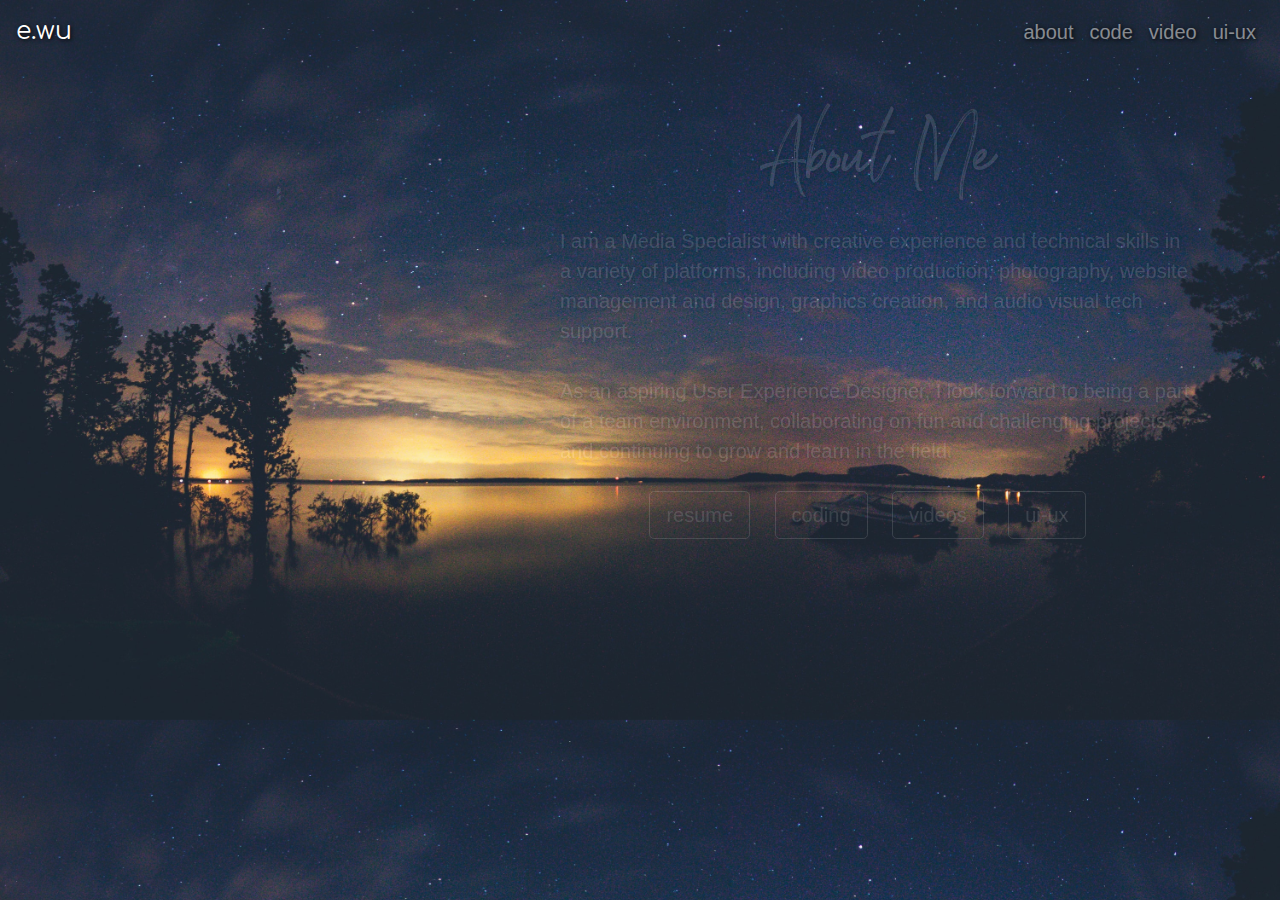
==== about.html @ fb95c6f7 "updated resume link to a shared folder" ====
<!DOCTYPE html>
<html lang="en">
  <head>
    <meta charset="UTF-8" />
    <meta name="viewport" content="width=device-width, initial-scale=1.0" />
    <meta http-equiv="X-UA-Compatible" content="ie=edge" />
    <title>ewu | about</title>

    <!--Added link to Reset Style-->
    <link rel="stylesheet" type="text/css" href="assets/css/reset.css" />

    <!-- Added link to the jQuery Library -->
    <script src="https://cdnjs.cloudflare.com/ajax/libs/jquery/3.2.1/jquery.min.js"></script>

    <!-- Added a link to Bootstrap-->
    <link
      rel="stylesheet"
      href="https://maxcdn.bootstrapcdn.com/bootstrap/4.0.0/css/bootstrap.min.css"
      integrity="sha384-Gn5384xqQ1aoWXA+058RXPxPg6fy4IWvTNh0E263XmFcJlSAwiGgFAW/dAiS6JXm"
      crossorigin="anonymous"
    />

    <!-- Added link to CSS Style-->
    <link rel="stylesheet" type="text/css" href="assets/css/style.css" />
    <link rel="stylesheet" type="text/css" href="assets/css/about.css" />

    <!-- Added link to Font Awesome -->
    <link
      rel="stylesheet"
      href="https://use.fontawesome.com/releases/v5.3.1/css/all.css"
      integrity="sha384-mzrmE5qonljUremFsqc01SB46JvROS7bZs3IO2EmfFsd15uHvIt+Y8vEf7N7fWAU"
      crossorigin="anonymous"
    />
  </head>

  <body class="">
    <nav class="navbar navbar-expand-lg navbar-dark">
      <a class="navbar-brand" href="index.html">e.wu</a>
      <ul class="navbar-nav navbar-dark">
        <li class="nav-item">
          <a
            class="nav-link"
            href="https://www.linkedin.com/in/esther-wu-25a181154/"
            target="_blank"
            ><i class="fab fa-linkedin-in"></i
          ></a>
        </li>
        <li class="nav-item">
          <a class="nav-link" href="https://github.com/ewu2" target="_blank"
            ><i class="fab fa-github"></i
          ></a>
        </li>
        <li class="nav-item">
          <a class="nav-link" href="mailto:es.nj.wu@gmail.com"
            ><i class="far fa-envelope"></i
          ></a>
        </li>
      </ul>

      <button
        class="navbar-toggler"
        type="button"
        data-toggle="collapse"
        data-target="#navbarSupportedContent"
        aria-controls="navbarSupportedContent"
        aria-expanded="false"
        aria-label="Toggle navigation"
      >
        <span class="navbar-toggler-icon"></span>
      </button>

      <div class="collapse navbar-collapse" id="navbarSupportedContent">
        <ul class="navbar-nav ml-auto">
          <li class="nav-item ml-auto">
            <a class="nav-link" href="index.html"
              ><i class="fas fa-home"></i
            ></a>
          </li>
          <li class="nav-item ml-auto">
            <a class="nav-link" href="about.html">about</a>
          </li>
          <li class="nav-item ml-auto">
            <a class="nav-link" href="code.html">code</a>
          </li>
          <li class="nav-item ml-auto">
            <a class="nav-link" href="video.html">video</a>
          </li>
          <li class="nav-item ml-auto">
            <a class="nav-link" href="design.html">ui-ux</a>
          </li>
        </ul>
      </div>
    </nav>

    <!-- <div class="bg"></div> -->

    <div class="container about-me img-responsive">
      <div class="row">
        <div class="profile-container col-12 col-md-5 text-center">
          <img
            class="profile-pic"
            src="https://avatars2.githubusercontent.com/u/42131939?s=460&u=00c6711666c42d43e7ed37875faa247c96dcf07b&v=4"
            alt="profile pic"
          />
        </div>
        <div class="col-12 col-md-7">
          <h1 class="text-center header">About Me</h1>
          <p class="lead">
            I am a Media Specialist with creative experience and technical
            skills in a variety of platforms, including video production,
            photography, website management and design, graphics creation, and
            audio visual tech support. <br /><br />
            As an aspiring User Experience Designer, I look forward to being
            a part of a team environment, collaborating on fun and challenging
            projects, and continuing to grow and learn in the field.
          </p>
          <div class="text-center">
            <a
              href="https://drive.google.com/drive/folders/1QwZBaZC42OXDMVAfoG6Ruo-Gn8Wn671A?usp=sharing"
              class="btn btn-primary btn-outline-light btn-lg code-btn"
              >resume</a
            >
            <a
              href="code.html"
              class="btn btn-primary btn-outline-light btn-lg code-btn"
              >coding</a
            >
            <a
              href="video.html"
              class="btn btn-primary btn-outline-light btn-lg video-btn"
              >videos</a
            >
            <a
              href="design.html"
              class="btn btn-primary btn-outline-light btn-lg video-btn"
              >ui-ux</a
            >
          </div>
        </div>
      </div>
    </div>

    <!-- Added link to Javascript -->
    <script type="text/javascript" src="assets/javascript/app.js"></script>

    <!-- Added links to Bootstrap JS -->
    <script
      src="https://cdnjs.cloudflare.com/ajax/libs/popper.js/1.12.9/umd/popper.min.js"
      integrity="sha384-ApNbgh9B+Y1QKtv3Rn7W3mgPxhU9K/ScQsAP7hUibX39j7fakFPskvXusvfa0b4Q"
      crossorigin="anonymous"
    ></script>
    <script
      src="https://maxcdn.bootstrapcdn.com/bootstrap/4.0.0/js/bootstrap.min.js"
      integrity="sha384-JZR6Spejh4U02d8jOt6vLEHfe/JQGiRRSQQxSfFWpi1MquVdAyjUar5+76PVCmYl"
      crossorigin="anonymous"
    ></script>
  </body>
</html>
---- assets/css/style.css ----
/* FONTS */
@font-face {
  font-family: "Caveat";
  src: url("../fonts/Caveat-Regular.ttf");
}
@font-face {
  font-family: "Comfortaa";
  src: url("../fonts/Comfortaa-Regular.ttf");
}
@font-face {
  font-family: "BrownhillScript";
  src: url("../fonts/Brownhill-Script.ttf");
}

/* NAVIGATION */
* {
  margin: 0;
  padding: 0;
  box-sizing: border-box;
}

#vid {
  position: fixed;
  right: 0;
  bottom: 0;
  min-width: 100%;
  min-height: 100%;
  opacity: 0.95;
}

.navbar-brand {
  text-shadow: 1px 1px 4px #000000;
  font-family: Comfortaa;
  font-size: 25px;
}

.nav-link {
  text-shadow: 1px 1px 4px #000000;
  font-size: 20px;
  -webkit-transition: color 0.7s; /* For Safari 3.0 to 6.0 */
  transition: color 0.7s; /* For modern browsers */
}

/* HOME PAGE */
/* body {
  background-image: url("../images/river.jpg");
  background-size: 100%;
} */

.main {
  margin-top: 180px;
  margin-bottom: 100px;
  display: none;
}

.about-btn {
  /* text-shadow: 1px 1px 4px #000000; */
  font-family: Caveat;
}

.name {
  color: whitesmoke;
  text-shadow: 1px 1px 4px #000000;
  font-family: BrownhillScript;
  font-size: 100px;
}

/* FOOTER */
.footer {
  color: white;
  text-shadow: 1px 1px 4px #000000;
  font-size: 20px;
  -webkit-transition: color 0.7s; /* For Safari 3.0 to 6.0 */
  transition: color 0.7s; /* For modern browsers */
  padding-left: 39%;
}
---- assets/css/about.css ----
body {
  background-image: url("../images/night-sky.jpg");
  background-size: 100%;
}

.about-me {
  margin-bottom: 100px;
  display: none;
}

.profile-container {
  filter: drop-shadow(0px 10px 10px rgba(0, 0, 0, 0.5));
}

.profile-pic {
  clip-path: circle(50% at 50% 50%);
  margin: 120px 0px 0px 0px;
  height: 350px;
  width: auto;
}

.header {
  font-family: BrownhillScript;
  font-size: 85px;
  color: whitesmoke;
  text-shadow: 1px 1px 4px #000000;
  margin: 30px 0px 0px 0px;
}

.lead {
  font-size: 20px;
  color: whitesmoke;
  text-shadow: 1px 1px 4px #000000;
  margin: 30px 0px 20px 0px;
}

.video-btn,
.code-btn {
  margin-top: 5px;
  margin-right: 20px;
  /* text-shadow: 1px 1px 4px #000000; */
}
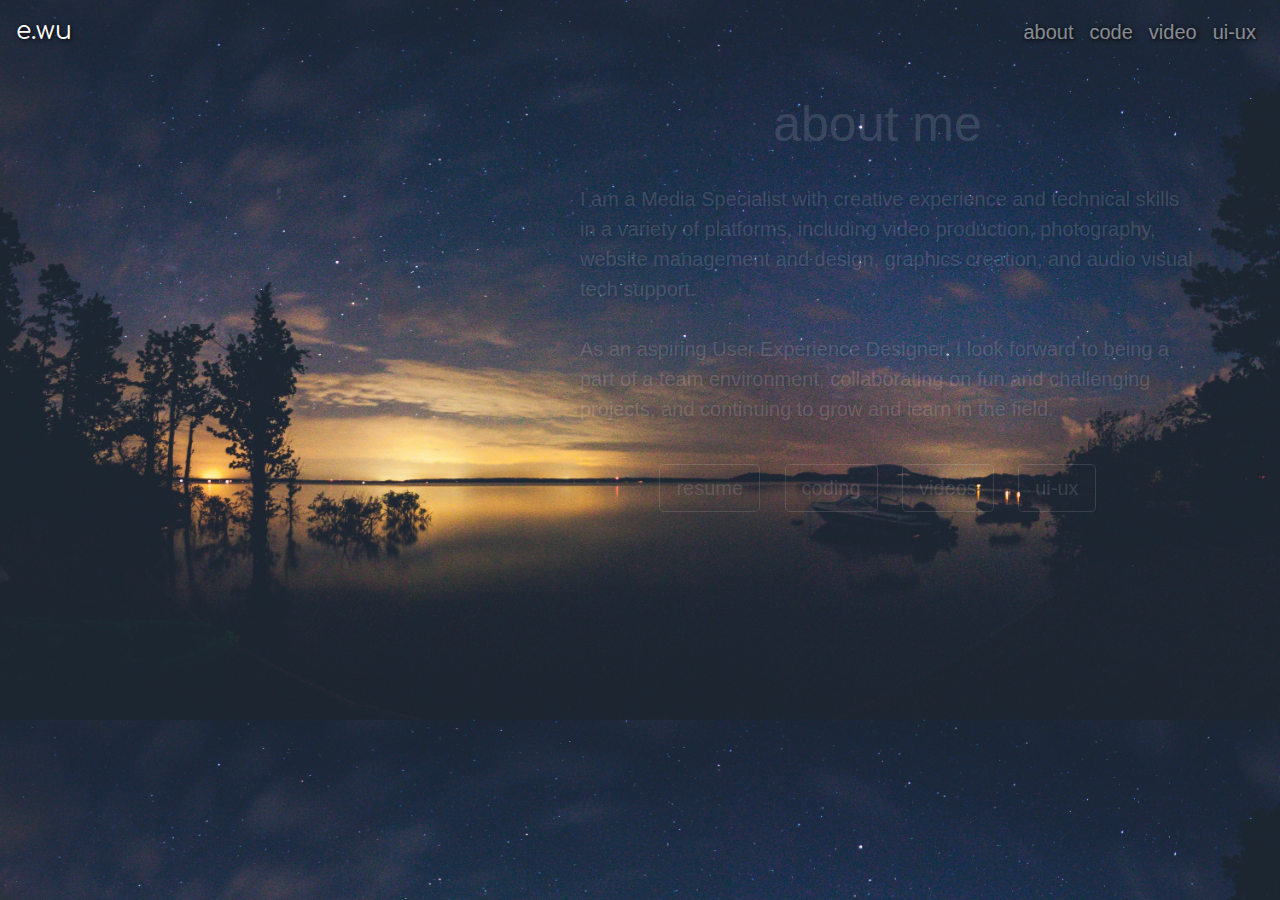
==== commit 92230f13: "changed fonts for consistency across pages" ====
--- a/about.html
+++ b/about.html
@@ -104,7 +104,7 @@
           />
         </div>
         <div class="col-12 col-md-7">
-          <h1 class="text-center header">About Me</h1>
+          <h1 class="text-center header">about me</h1>
           <p class="lead">
             I am a Media Specialist with creative experience and technical
             skills in a variety of platforms, including video production,
--- a/assets/css/style.css
+++ b/assets/css/style.css
@@ -55,7 +55,8 @@
 
 .about-btn {
   /* text-shadow: 1px 1px 4px #000000; */
-  font-family: Caveat;
+  /* font-family: Caveat; */
+  margin-top: 20px;
 }
 
 .name {
--- a/assets/css/about.css
+++ b/assets/css/about.css
@@ -20,10 +20,10 @@
 }
 
 .header {
-  font-family: BrownhillScript;
-  font-size: 85px;
+  /* font-family: BrownhillScript; */
+  font-size: 50px;
   color: whitesmoke;
-  text-shadow: 1px 1px 4px #000000;
+  /* text-shadow: 1px 1px 4px #000000; */
   margin: 30px 0px 0px 0px;
 }
 
@@ -31,12 +31,11 @@
   font-size: 20px;
   color: whitesmoke;
   text-shadow: 1px 1px 4px #000000;
-  margin: 30px 0px 20px 0px;
+  margin: 30px 0px 20px 20px;
 }
 
 .video-btn,
 .code-btn {
-  margin-top: 5px;
-  margin-right: 20px;
+  margin: 20px 10px 0px 10px;
   /* text-shadow: 1px 1px 4px #000000; */
 }
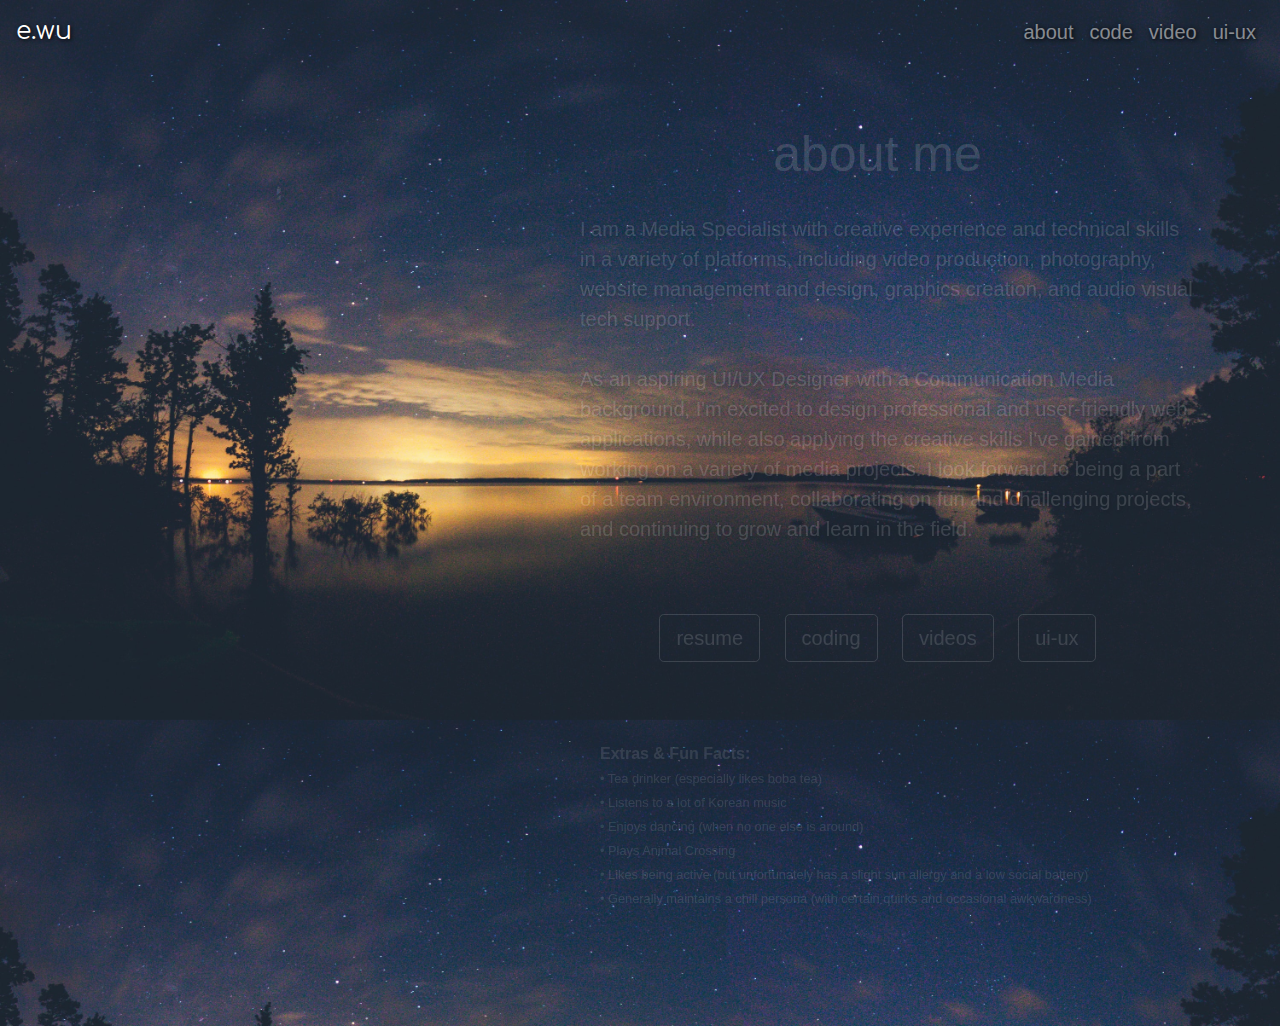
==== commit fecbea2d: "adding poster imgs for Safari browser" ====
--- a/about.html
+++ b/about.html
@@ -1,158 +1,127 @@
 <!DOCTYPE html>
 <html lang="en">
-  <head>
-    <meta charset="UTF-8" />
-    <meta name="viewport" content="width=device-width, initial-scale=1.0" />
-    <meta http-equiv="X-UA-Compatible" content="ie=edge" />
-    <title>ewu | about</title>
 
-    <!--Added link to Reset Style-->
-    <link rel="stylesheet" type="text/css" href="assets/css/reset.css" />
+<head>
+  <link rel="icon" type="image/png" href="assets/images/portfolio-favicon.png" sizes="16x16">
 
-    <!-- Added link to the jQuery Library -->
-    <script src="https://cdnjs.cloudflare.com/ajax/libs/jquery/3.2.1/jquery.min.js"></script>
+  <meta charset="UTF-8" />
+  <meta name="viewport" content="width=device-width, initial-scale=1.0" />
+  <meta http-equiv="X-UA-Compatible" content="ie=edge" />
+  <title>ewu | about</title>
 
-    <!-- Added a link to Bootstrap-->
-    <link
-      rel="stylesheet"
-      href="https://maxcdn.bootstrapcdn.com/bootstrap/4.0.0/css/bootstrap.min.css"
-      integrity="sha384-Gn5384xqQ1aoWXA+058RXPxPg6fy4IWvTNh0E263XmFcJlSAwiGgFAW/dAiS6JXm"
-      crossorigin="anonymous"
-    />
+  <!--Added link to Reset Style-->
+  <link rel="stylesheet" type="text/css" href="assets/css/reset.css" />
 
-    <!-- Added link to CSS Style-->
-    <link rel="stylesheet" type="text/css" href="assets/css/style.css" />
-    <link rel="stylesheet" type="text/css" href="assets/css/about.css" />
+  <!-- Added link to the jQuery Library -->
+  <script src="https://cdnjs.cloudflare.com/ajax/libs/jquery/3.2.1/jquery.min.js"></script>
 
-    <!-- Added link to Font Awesome -->
-    <link
-      rel="stylesheet"
-      href="https://use.fontawesome.com/releases/v5.3.1/css/all.css"
-      integrity="sha384-mzrmE5qonljUremFsqc01SB46JvROS7bZs3IO2EmfFsd15uHvIt+Y8vEf7N7fWAU"
-      crossorigin="anonymous"
-    />
-  </head>
+  <!-- Added a link to Bootstrap-->
+  <link rel="stylesheet" href="https://maxcdn.bootstrapcdn.com/bootstrap/4.0.0/css/bootstrap.min.css"
+    integrity="sha384-Gn5384xqQ1aoWXA+058RXPxPg6fy4IWvTNh0E263XmFcJlSAwiGgFAW/dAiS6JXm" crossorigin="anonymous" />
 
-  <body class="">
-    <nav class="navbar navbar-expand-lg navbar-dark">
-      <a class="navbar-brand" href="index.html">e.wu</a>
-      <ul class="navbar-nav navbar-dark">
-        <li class="nav-item">
-          <a
-            class="nav-link"
-            href="https://www.linkedin.com/in/esther-wu-25a181154/"
-            target="_blank"
-            ><i class="fab fa-linkedin-in"></i
-          ></a>
+  <!-- Added link to CSS Style-->
+  <link rel="stylesheet" type="text/css" href="assets/css/style.css" />
+  <link rel="stylesheet" type="text/css" href="assets/css/about.css" />
+
+  <!-- Added link to Font Awesome -->
+  <link rel="stylesheet" href="https://use.fontawesome.com/releases/v5.3.1/css/all.css"
+    integrity="sha384-mzrmE5qonljUremFsqc01SB46JvROS7bZs3IO2EmfFsd15uHvIt+Y8vEf7N7fWAU" crossorigin="anonymous" />
+</head>
+
+<body class="">
+  <nav class="navbar navbar-expand-lg navbar-dark">
+    <a class="navbar-brand" href="index.html">e.wu</a>
+    <ul class="navbar-nav navbar-dark">
+      <li class="nav-item">
+        <a class="nav-link" href="https://www.linkedin.com/in/esther-wu-25a181154/" target="_blank"><i
+            class="fab fa-linkedin-in"></i></a>
+      </li>
+      <li class="nav-item">
+        <a class="nav-link" href="https://github.com/ewu2" target="_blank"><i class="fab fa-github"></i></a>
+      </li>
+      <li class="nav-item">
+        <a class="nav-link" href="mailto:es.nj.wu@gmail.com"><i class="far fa-envelope"></i></a>
+      </li>
+    </ul>
+
+    <button class="navbar-toggler" type="button" data-toggle="collapse" data-target="#navbarSupportedContent"
+      aria-controls="navbarSupportedContent" aria-expanded="false" aria-label="Toggle navigation">
+      <span class="navbar-toggler-icon"></span>
+    </button>
+
+    <div class="collapse navbar-collapse" id="navbarSupportedContent">
+      <ul class="navbar-nav ml-auto">
+        <li class="nav-item ml-auto">
+          <a class="nav-link" href="index.html"><i class="fas fa-home"></i></a>
         </li>
-        <li class="nav-item">
-          <a class="nav-link" href="https://github.com/ewu2" target="_blank"
-            ><i class="fab fa-github"></i
-          ></a>
+        <li class="nav-item ml-auto">
+          <a class="nav-link" href="about.html">about</a>
         </li>
-        <li class="nav-item">
-          <a class="nav-link" href="mailto:es.nj.wu@gmail.com"
-            ><i class="far fa-envelope"></i
-          ></a>
+        <li class="nav-item ml-auto">
+          <a class="nav-link" href="code.html">code</a>
+        </li>
+        <li class="nav-item ml-auto">
+          <a class="nav-link" href="video.html">video</a>
+        </li>
+        <li class="nav-item ml-auto">
+          <a class="nav-link" href="design.html">ui-ux</a>
         </li>
       </ul>
+    </div>
+  </nav>
 
-      <button
-        class="navbar-toggler"
-        type="button"
-        data-toggle="collapse"
-        data-target="#navbarSupportedContent"
-        aria-controls="navbarSupportedContent"
-        aria-expanded="false"
-        aria-label="Toggle navigation"
-      >
-        <span class="navbar-toggler-icon"></span>
-      </button>
+  <!-- <div class="bg"></div> -->
 
-      <div class="collapse navbar-collapse" id="navbarSupportedContent">
-        <ul class="navbar-nav ml-auto">
-          <li class="nav-item ml-auto">
-            <a class="nav-link" href="index.html"
-              ><i class="fas fa-home"></i
-            ></a>
-          </li>
-          <li class="nav-item ml-auto">
-            <a class="nav-link" href="about.html">about</a>
-          </li>
-          <li class="nav-item ml-auto">
-            <a class="nav-link" href="code.html">code</a>
-          </li>
-          <li class="nav-item ml-auto">
-            <a class="nav-link" href="video.html">video</a>
-          </li>
-          <li class="nav-item ml-auto">
-            <a class="nav-link" href="design.html">ui-ux</a>
-          </li>
-        </ul>
+  <div class="container about-me img-responsive">
+    <div class="row">
+      <div class="profile-container col-12 col-md-5 text-center">
+        <img class="profile-pic"
+          src="https://avatars2.githubusercontent.com/u/42131939?s=460&u=00c6711666c42d43e7ed37875faa247c96dcf07b&v=4"
+          alt="profile pic" />
       </div>
-    </nav>
-
-    <!-- <div class="bg"></div> -->
-
-    <div class="container about-me img-responsive">
-      <div class="row">
-        <div class="profile-container col-12 col-md-5 text-center">
-          <img
-            class="profile-pic"
-            src="https://avatars2.githubusercontent.com/u/42131939?s=460&u=00c6711666c42d43e7ed37875faa247c96dcf07b&v=4"
-            alt="profile pic"
-          />
+      <div class="col-12 col-md-7">
+        <h1 class="text-center header">about me</h1>
+        <p class="lead">
+          I am a Media Specialist with creative experience and technical
+          skills in a variety of platforms, including video production,
+          photography, website management and design, graphics creation, and
+          audio visual tech support.
+          <br /><br />
+          As an aspiring UI/UX Designer with a Communication Media background, I'm excited to design professional and user-friendly web applications, while also applying the creative skills I've gained from working on a variety of media projects. I look forward to being a part of a team environment, collaborating on fun and challenging projects, and continuing to grow and learn in the field.
+          <br /><br />
+        </p>
+        <div class="text-center">
+          <a href="https://drive.google.com/drive/folders/1QwZBaZC42OXDMVAfoG6Ruo-Gn8Wn671A?usp=sharing" target="_blank"
+            class="btn btn-primary btn-outline-light btn-lg code-btn">resume</a>
+          <a href="code.html" class="btn btn-primary btn-outline-light btn-lg code-btn">coding</a>
+          <a href="video.html" class="btn btn-primary btn-outline-light btn-lg video-btn">videos</a>
+          <a href="design.html" class="btn btn-primary btn-outline-light btn-lg video-btn">ui-ux</a>
         </div>
-        <div class="col-12 col-md-7">
-          <h1 class="text-center header">about me</h1>
-          <p class="lead">
-            I am a Media Specialist with creative experience and technical
-            skills in a variety of platforms, including video production,
-            photography, website management and design, graphics creation, and
-            audio visual tech support. <br /><br />
-            As an aspiring User Experience Designer, I look forward to being
-            a part of a team environment, collaborating on fun and challenging
-            projects, and continuing to grow and learn in the field.
-          </p>
-          <div class="text-center">
-            <a
-              href="https://drive.google.com/drive/folders/1QwZBaZC42OXDMVAfoG6Ruo-Gn8Wn671A?usp=sharing"
-              class="btn btn-primary btn-outline-light btn-lg code-btn"
-              >resume</a
-            >
-            <a
-              href="code.html"
-              class="btn btn-primary btn-outline-light btn-lg code-btn"
-              >coding</a
-            >
-            <a
-              href="video.html"
-              class="btn btn-primary btn-outline-light btn-lg video-btn"
-              >videos</a
-            >
-            <a
-              href="design.html"
-              class="btn btn-primary btn-outline-light btn-lg video-btn"
-              >ui-ux</a
-            >
-          </div>
+        <div class="fun-facts-container">
+          <ul class="fun-facts">
+            <li><strong>Extras & Fun Facts:</strong></li>
+            <li><small> • Tea drinker (especially likes boba tea)</small></li>
+            <li><small> • Listens to a lot of Korean music</small></li>
+            <li><small> • Enjoys dancing (when no one else is around)</small></li>
+            <li><small> • Plays Animal Crossing</small></li>
+            <li><small> • Likes being active (but unfortunately has a slight sun allergy and a low social battery)</small></li>
+            <li><small> • Generally maintains a chill persona (with certain quirks and occasional awkwardness)</small></li>
+          </ul>
         </div>
       </div>
     </div>
+  </div>
 
-    <!-- Added link to Javascript -->
-    <script type="text/javascript" src="assets/javascript/app.js"></script>
+  <!-- Added link to Javascript -->
+  <script type="text/javascript" src="assets/javascript/app.js"></script>
 
-    <!-- Added links to Bootstrap JS -->
-    <script
-      src="https://cdnjs.cloudflare.com/ajax/libs/popper.js/1.12.9/umd/popper.min.js"
-      integrity="sha384-ApNbgh9B+Y1QKtv3Rn7W3mgPxhU9K/ScQsAP7hUibX39j7fakFPskvXusvfa0b4Q"
-      crossorigin="anonymous"
-    ></script>
-    <script
-      src="https://maxcdn.bootstrapcdn.com/bootstrap/4.0.0/js/bootstrap.min.js"
-      integrity="sha384-JZR6Spejh4U02d8jOt6vLEHfe/JQGiRRSQQxSfFWpi1MquVdAyjUar5+76PVCmYl"
-      crossorigin="anonymous"
-    ></script>
-  </body>
-</html>
+  <!-- Added links to Bootstrap JS -->
+  <script src="https://cdnjs.cloudflare.com/ajax/libs/popper.js/1.12.9/umd/popper.min.js"
+    integrity="sha384-ApNbgh9B+Y1QKtv3Rn7W3mgPxhU9K/ScQsAP7hUibX39j7fakFPskvXusvfa0b4Q"
+    crossorigin="anonymous"></script>
+  <script src="https://maxcdn.bootstrapcdn.com/bootstrap/4.0.0/js/bootstrap.min.js"
+    integrity="sha384-JZR6Spejh4U02d8jOt6vLEHfe/JQGiRRSQQxSfFWpi1MquVdAyjUar5+76PVCmYl"
+    crossorigin="anonymous"></script>
+</body>
+
+</html>--- a/assets/css/style.css
+++ b/assets/css/style.css
@@ -21,6 +21,7 @@
 
 #vid {
   position: fixed;
+  z-index: -1;
   right: 0;
   bottom: 0;
   min-width: 100%;
@@ -48,7 +49,7 @@
 } */
 
 .main {
-  margin-top: 180px;
+  margin-top: 250px;
   margin-bottom: 100px;
   display: none;
 }
--- a/assets/css/about.css
+++ b/assets/css/about.css
@@ -24,7 +24,7 @@
   font-size: 50px;
   color: whitesmoke;
   /* text-shadow: 1px 1px 4px #000000; */
-  margin: 30px 0px 0px 0px;
+  margin: 60px 0px 0px 0px;
 }
 
 .lead {
@@ -39,3 +39,13 @@
   margin: 20px 10px 0px 10px;
   /* text-shadow: 1px 1px 4px #000000; */
 }
+
+.fun-facts-container {
+  color: whitesmoke;
+  margin: 80px 5px 10px 40px;
+  opacity: 0.8;
+}
+
+.fun-facts {
+  color: whitesmoke;
+}
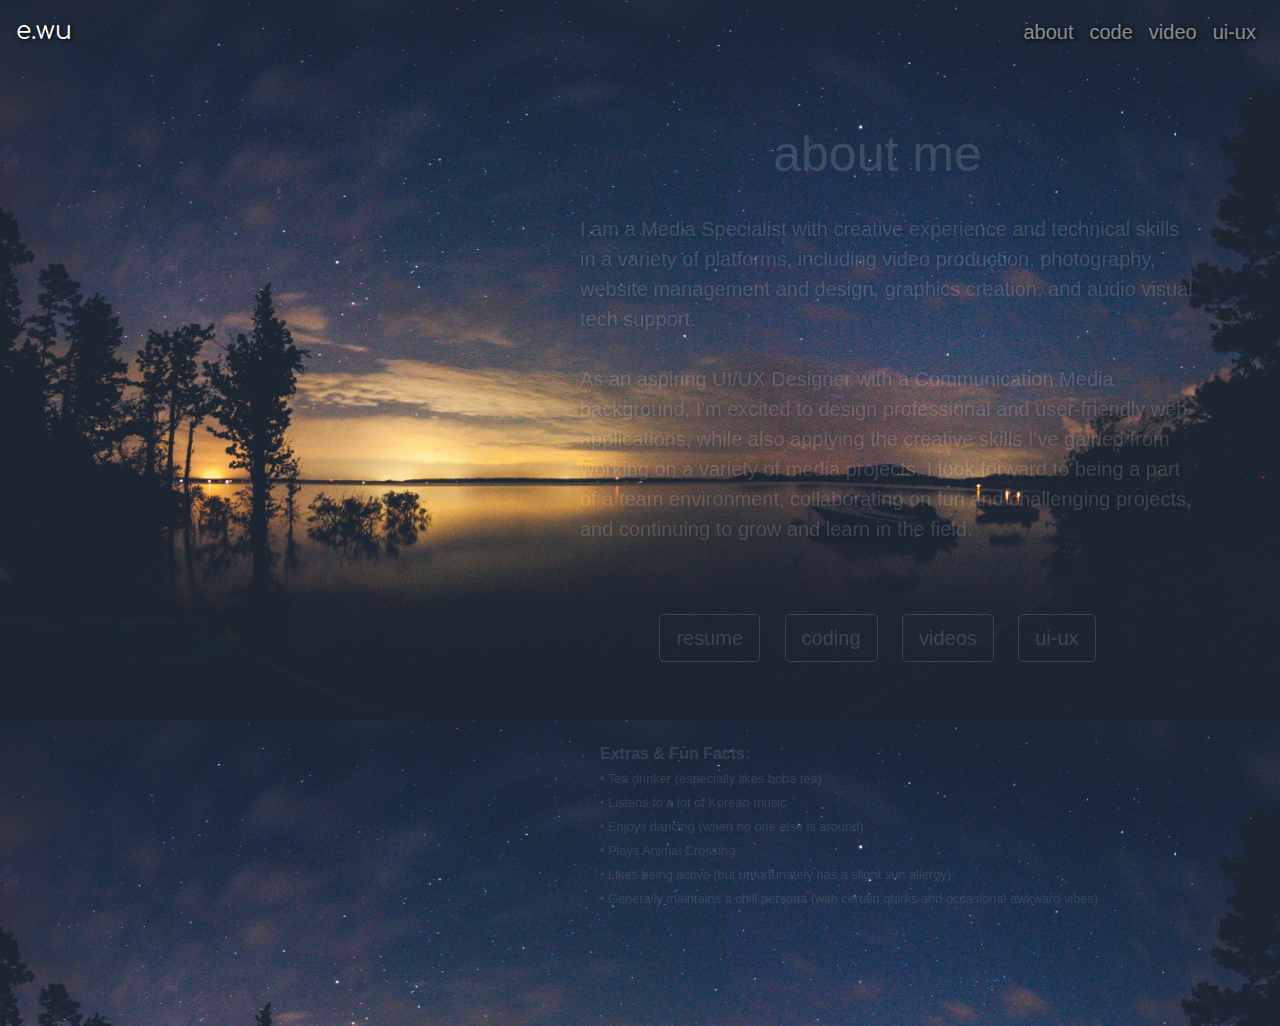
==== commit 3a7d793d: "updated about me text" ====
--- a/about.html
+++ b/about.html
@@ -1,5 +1,7 @@
 <!DOCTYPE html>
 <html lang="en">
+  <head>
+    <link rel="icon" type="image/png" href="assets/images/portfolio-favicon.png" sizes="16x16">
 
 <head>
   <link rel="icon" type="image/png" href="assets/images/portfolio-favicon.png" sizes="16x16">
@@ -104,8 +106,8 @@
             <li><small> • Listens to a lot of Korean music</small></li>
             <li><small> • Enjoys dancing (when no one else is around)</small></li>
             <li><small> • Plays Animal Crossing</small></li>
-            <li><small> • Likes being active (but unfortunately has a slight sun allergy and a low social battery)</small></li>
-            <li><small> • Generally maintains a chill persona (with certain quirks and occasional awkwardness)</small></li>
+            <li><small> • Likes being active (but unfortunately has a slight sun allergy)</small></li>
+            <li><small> • Generally maintains a chill persona (with certain quirks and occasional awkward vibes)</small></li>
           </ul>
         </div>
       </div>
--- a/assets/css/about.css
+++ b/assets/css/about.css
@@ -41,7 +41,6 @@
 }
 
 .fun-facts-container {
-  color: whitesmoke;
   margin: 80px 5px 10px 40px;
   opacity: 0.8;
 }
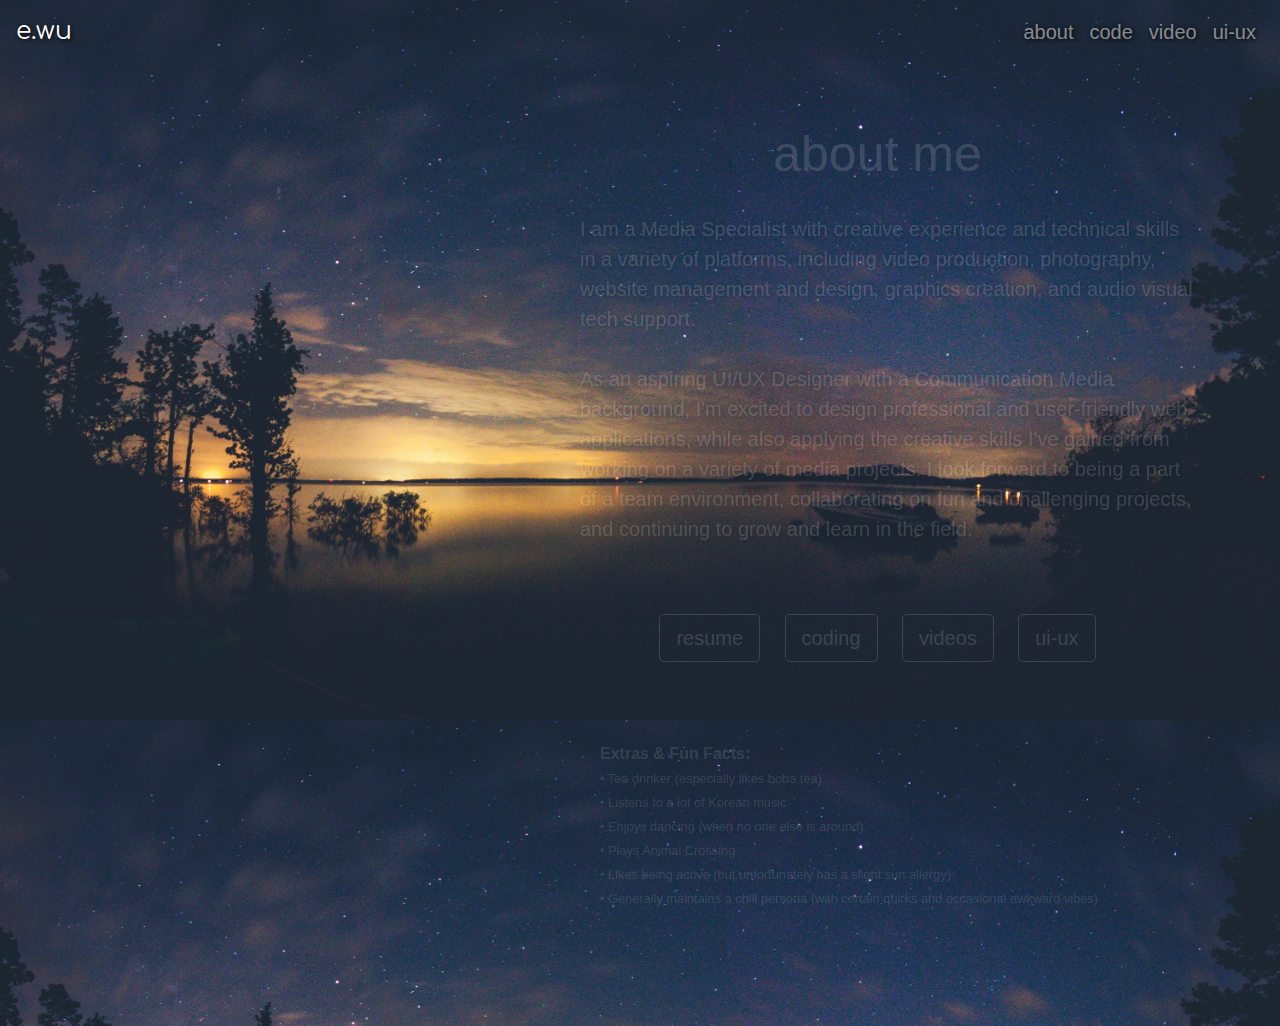
==== commit 64796c4c: "updated resume file" ====
--- a/about.html
+++ b/about.html
@@ -93,7 +93,7 @@
           <br /><br />
         </p>
         <div class="text-center">
-          <a href="https://drive.google.com/drive/folders/1QwZBaZC42OXDMVAfoG6Ruo-Gn8Wn671A?usp=sharing" target="_blank"
+          <a href="https://drive.google.com/file/d/1Zj5irkfsiRjZj4FZ42eOPmoxvNXBjmwU/view?usp=sharing" target="_blank"
             class="btn btn-primary btn-outline-light btn-lg code-btn">resume</a>
           <a href="code.html" class="btn btn-primary btn-outline-light btn-lg code-btn">coding</a>
           <a href="video.html" class="btn btn-primary btn-outline-light btn-lg video-btn">videos</a>
